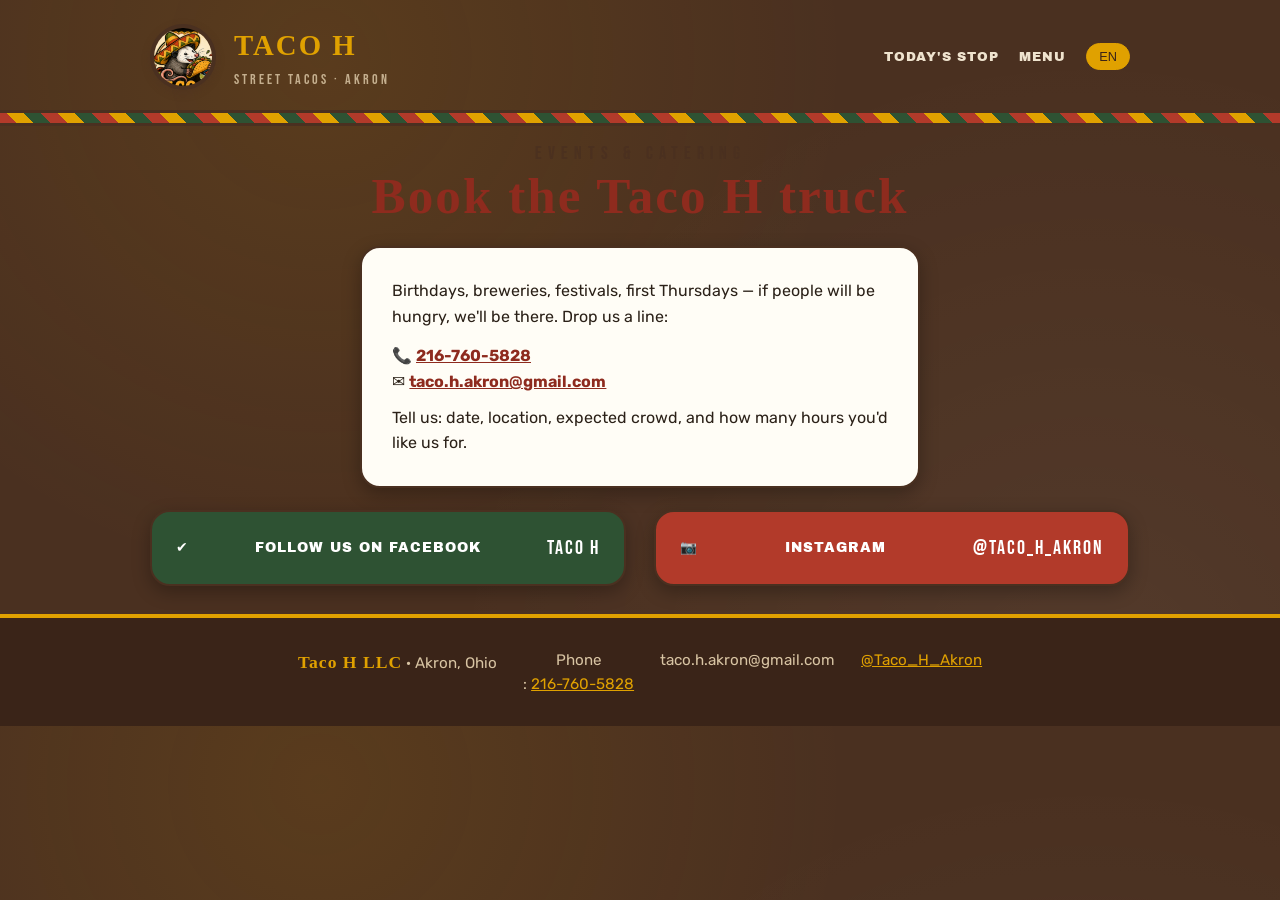
==== contact.html @ 6ab4b932 "Taco H site v10: static bilingual (EN/ES) home, menu, book — modular skin, real menu + stop single s" ====
<!DOCTYPE html>
<html lang="en">
<head>
<meta charset="UTF-8">
<meta name="viewport" content="width=device-width, initial-scale=1.0">
<title>Book the truck — Taco H, Akron Ohio</title>
<meta name="description" content="Book the Taco H food truck for your event in Akron, Ohio.">
<link rel="stylesheet" href="./assets/css/taco.css">
</head>
<body class="en">
<header class="site-header">
  <div class="wrap">
    <img class="badge" src="./assets/img/mascot_badge_circle_2026-09-22.png" alt="Taco H mascot">
    <div>
      <a class="wordmark" href="./index.html">TACO H</a>
      <div class="tagline">street tacos · akron</div>
    </div>
    <nav>
      <a href="./index.html" data-lang="en">Today's stop</a>
      <a href="./index.html" data-lang="es">Parada de hoy</a>
      <a href="./menu.html" data-lang="en">Menu</a>
      <a href="./menu.html" data-lang="es">Menú</a>
      <div class="lang" role="group" aria-label="Language">
        <button data-lang="en" onclick="setLang('en')">EN</button>
        <button data-lang="es" onclick="setLang('es')">ES</button>
      </div>
    </nav>
  </div>
</header>
<div class="folk"></div>

<section>
  <div class="wrap">
    <div class="sub" style="font-family:var(--font-stamp);letter-spacing:6px;color:var(--dark);text-transform:uppercase;opacity:.8;font-size:1.1rem;text-align:center">Events &amp; catering</div>
    <h1 style="font-family:var(--font-display);font-size:3.2rem;letter-spacing:2px;color:var(--brick-dark);text-align:center;line-height:1.1" data-lang="en">Book the Taco H truck</h1>
    <h1 style="font-family:var(--font-display);font-size:3.2rem;letter-spacing:2px;color:var(--brick-dark);text-align:center;line-height:1.1" data-lang="es">Reserva el camión Taco H</h1>

    <div class="contact-card">
      <p data-lang="en">Birthdays, breweries, festivals, first Thursdays — if people will be hungry, we'll be there. Drop us a line:</p>
      <p data-lang="es">Cumpleaños, cervecerías, festivales — si habrá gente con hambre, ahí estaremos. Escríbenos:</p>
      <p style="margin:14px 0 6px">📞 <a href="tel:+12167605828">216-760-5828</a><br>
      ✉️ <a href="mailto:taco.h.akron@gmail.com?subject=Book%20the%20Taco%20H%20truck">taco.h.akron@gmail.com</a></p>
      <p data-lang="en" style="margin-top:10px">Tell us: date, location, expected crowd, and how many hours you'd like us for.</p>
      <p data-lang="es" style="margin-top:10px">Cuéntanos: fecha, lugar, cuánta gente esperas y por cuántas horas.</p>
    </div>

    <div class="social" style="margin-top:22px">
      <a class="fb" href="#" data-fb-todo="verify FB page URL"><span>✔</span><span data-lang="en">Follow us on Facebook</span><span data-lang="es">Síguenos en Facebook</span><span class="handle">Taco H</span></a>
      <a class="ig" href="https://www.instagram.com/Taco_H_Akron" target="_blank" rel="noopener"><span>📷</span><span>Instagram</span><span class="handle">@Taco_H_Akron</span></a>
    </div>
  </div>
</section>

<footer>
  <div class="wrap">
    <span><strong>Taco H LLC</strong> · Akron, Ohio</span>
    <span><span data-lang="en">Phone</span><span data-lang="es">Teléfono</span>: <a href="tel:+12167605828">216-760-5828</a></span>
    <span>taco.h.akron@gmail.com</span>
    <span><a href="https://www.instagram.com/Taco_H_Akron" target="_blank" rel="noopener">@Taco_H_Akron</a></span>
  </div>
</footer>

<script src="./assets/js/main.js"></script>
</body>
</html>
---- assets/css/taco.css ----
/* ============================================================
   TACO H — brand stylesheet v7 (modular / spacious / mobile-first)
   2026-09-22 · Egon · tokens stable; layout restructured
   ============================================================ */

@import url('https://fonts.googleapis.com/css2?family=Archivo+Black&family=Bebas+Neue&family=Rubik:wght@400;600;700&display=swap');

:root{
  --parchment:#f1d8ae; --dark:#4A3020; --dark2:#3A2418;
  --brick:#B23A2A; --brick-dark:#8E2B1E; --gold:#E0A100; --green:#2E5233;
  --ink:#2B2118; --paper:#FFFDF6;
  --font-display:Georgia,'Times New Roman',serif;
  --font-stamp:'Bebas Neue','Archivo Black',sans-serif;
  --font-head:'Archivo Black',sans-serif;
  --font-body:'Rubik',system-ui,sans-serif;
  --r-lg:20px;  /* module radius */
  --r-md:14px;  /* inner radius */
  --shadow:0 6px 18px rgba(0,0,0,.28);
  --sp:48px;    /* section rhythm */
}

*{box-sizing:border-box;margin:0}
img{max-width:100%}
a{color:var(--brick-dark)}
h1{font-weight:700}
html{scroll-behavior:smooth}
body{font-family:var(--font-body);color:#EFE3CE;line-height:1.6;
  background:radial-gradient(circle at 25% 8%, rgba(224,161,0,.1), transparent 45%),
             radial-gradient(circle at 85% 95%, rgba(255,253,246,.05), transparent 50%),
             var(--dark)}

.wrap{max-width:1020px;margin:0 auto;padding:0 20px}

/* folk-art band */
.folk{height:16px;background:repeating-linear-gradient(45deg,var(--brick) 0 12px,var(--gold) 12px 24px,var(--green) 24px 36px);border-top:3px solid var(--dark);border-bottom:3px solid var(--dark)}

/* generic module — the rounded square every decision lives in */
.module{background:var(--paper);color:var(--ink);border:2px solid var(--dark);border-radius:var(--r-lg);padding:30px;box-shadow:var(--shadow)}
.map-mod{margin-top:28px;padding:14px}

/* header */
.site-header{padding:22px 0 18px}
.site-header .wrap{display:flex;align-items:center;gap:18px;flex-wrap:wrap}
.badge{width:66px;height:66px;border-radius:50%;border:4px solid var(--dark);object-fit:cover;box-shadow:0 3px 8px rgba(74,48,32,.3);flex:0 0 auto}
.wordmark{font-family:var(--font-display);font-weight:700;font-size:1.8rem;letter-spacing:2px;color:var(--gold);text-decoration:none}
.tagline{font-family:var(--font-stamp);font-size:.85rem;letter-spacing:3px;color:#D8C4A3;text-transform:uppercase;opacity:.85;margin-top:2px}
nav{margin-left:auto;display:flex;gap:20px;align-items:center;flex-wrap:wrap}
nav a{color:#EFE3CE;text-decoration:none;font-family:var(--font-head);font-size:.8rem;letter-spacing:1px;text-transform:uppercase}
nav a:hover{color:var(--gold)}
.lang{display:flex;gap:6px}
.lang button{background:transparent;border:1.5px solid var(--gold);border-radius:999px;padding:5px 12px;font-size:.8rem;cursor:pointer;color:var(--gold)}
.lang button.active{background:var(--gold);color:var(--dark2)}

/* hero — modular: badge + title + copy in one big rounded square */
.hero{text-align:center;padding:14px 0}
.hero-mod{background:var(--paper);color:var(--ink);border:2px solid var(--dark);border-radius:var(--r-lg);padding:40px 30px;box-shadow:var(--shadow);display:flex;flex-direction:column;align-items:center}
.badge-lg{width:200px;height:200px;border-radius:50%;border:8px solid var(--dark);box-shadow:0 0 0 4px var(--gold),0 10px 22px rgba(74,48,32,.35);object-fit:cover;object-position:center 20%;margin:0 auto 20px}
.hero h1{font-family:var(--font-display);font-size:clamp(3rem, 10vw, 5.2rem);letter-spacing:3px;color:var(--brick-dark);line-height:1.05;text-transform:uppercase}
.hero .sub{font-family:var(--font-stamp);font-size:1.15rem;letter-spacing:6px;color:var(--green);text-transform:uppercase;margin-top:20px}
.hero .copy{max-width:560px;margin:20px auto 0;color:#5c4630;font-size:1.08rem}
.hero-cta{display:flex;gap:12px;justify-content:center;flex-wrap:wrap;margin-top:28px}
.btn{display:inline-block;font-family:var(--font-head);font-size:.9rem;letter-spacing:1px;text-transform:uppercase;background:var(--gold);color:var(--dark2);padding:15px 30px;border-radius:999px;text-decoration:none;box-shadow:0 4px 12px rgba(0,0,0,.25);border:2px solid var(--dark)}
.btn:hover{background:#c89400}

/* sections: uniform rhythm — thin section pads + 28 module gaps = 28 everywhere */
section{padding:14px 0}
.grid{display:grid;gap:28px;grid-template-columns:1fr}
@media(min-width:860px){.grid{grid-template-columns:1.15fr .85fr}}
.card{background:var(--paper);color:var(--ink);border:2px solid var(--dark);border-radius:var(--r-lg);padding:28px;box-shadow:var(--shadow)}
.card h3{font-family:var(--font-head);font-size:.8rem;letter-spacing:2px;text-transform:uppercase;color:var(--parchment);background:var(--brick-dark);display:inline-block;padding:4px 12px;border-radius:6px;margin-bottom:16px}
.stop{font-family:var(--font-display);font-size:1.2rem;letter-spacing:.5px;color:var(--ink)}
.chips{display:flex;gap:10px;flex-wrap:wrap;margin-top:16px}
.chip{font-family:var(--font-stamp);letter-spacing:1px;border:1.5px solid var(--brick);color:var(--brick-dark);border-radius:999px;padding:5px 14px;font-size:.95rem;background:var(--parchment)}
.map-mod{margin-top:28px;padding:12px}
.map-frame{border:0;border-radius:calc(var(--r-lg) - 8px);width:100%;height:280px;background:#ddd;display:block}

/* menu */
.menu-grid{display:grid;gap:28px;grid-template-columns:1fr}
@media(min-width:860px){.menu-grid{grid-template-columns:1fr 1fr}}
.menu-group{background:var(--paper);color:var(--ink);border:2px solid var(--dark);border-radius:var(--r-lg);padding:26px;box-shadow:var(--shadow)}
.menu-group h3{font-family:var(--font-head);font-size:.8rem;letter-spacing:2px;text-transform:uppercase;color:var(--parchment);background:var(--brick-dark);display:inline-block;padding:4px 12px;border-radius:6px;margin-bottom:16px}
.menu-item{display:flex;justify-content:space-between;gap:12px;padding:8px 0;border-bottom:1px dotted rgba(43,33,24,.4);color:var(--ink)}
.menu-item .price{font-weight:700;color:var(--green);white-space:nowrap}
.item-desc{display:block;font-size:.8rem;color:#8a7a62;margin-top:3px}
.menu-note{font-size:.85rem;color:#b8a27f;margin-top:18px;text-align:center}

/* stop pods — Today's stop and Contact each in their own module */
.stop-pods{display:grid;gap:28px;grid-template-columns:1fr 1fr;align-items:stretch}
@media(max-width:760px){.stop-pods{grid-template-columns:1fr}}
.module h3,.card h3,.stop-side h3,.contact-side h3{font-family:var(--font-head);font-size:.8rem;letter-spacing:2px;text-transform:uppercase;color:var(--parchment);background:var(--brick-dark);display:inline-block;padding:4px 12px;border-radius:6px;margin-bottom:16px}
.contact-mini{display:flex;flex-direction:column;gap:12px;font-size:1.02rem;margin-top:2px}
.contact-mini a{font-weight:700;color:var(--brick-dark)}
.contact-mini .k{font-family:var(--font-head);font-size:.66rem;letter-spacing:1.5px;text-transform:uppercase;color:#8a7a62;display:block}

/* home menu — full real-card entries, two columns */
.home-menu{display:grid;gap:28px;grid-template-columns:1fr 1fr}
@media(max-width:760px){.home-menu{grid-template-columns:1fr}}
.home-menu h4{font-family:var(--font-head);font-size:.72rem;letter-spacing:2px;text-transform:uppercase;color:var(--brick-dark);border-bottom:2px solid var(--corn);display:inline-block;padding-bottom:4px;margin:0 0 10px}
.home-menu .chips{margin-top:10px}

/* social bars — modular rounded squares */
.social{margin-top:0;display:grid;gap:28px;grid-template-columns:1fr}
@media(min-width:640px){.social{grid-template-columns:1fr 1fr}}
.social a{display:flex;align-items:center;justify-content:space-between;gap:12px;padding:20px 24px;border-radius:var(--r-lg);text-decoration:none;color:#fff;font-family:var(--font-head);font-size:.85rem;letter-spacing:1px;text-transform:uppercase;border:2px solid var(--dark);box-shadow:var(--shadow)}
.social .fb{background:var(--green)}
.social .ig{background:var(--brick)}
.social .handle{font-family:var(--font-stamp);font-size:1.25rem;letter-spacing:2px}

/* contact */
.contact-card{background:var(--paper);color:var(--ink);border:2px solid var(--dark);border-radius:var(--r-lg);padding:30px;box-shadow:var(--shadow);max-width:560px;margin:22px auto 0}
.contact-card a{font-weight:700}

/* footer */
footer{background:var(--dark2);color:#D8C4A3;padding:30px 0;font-size:.95rem;border-top:4px solid var(--gold);margin-top:14px}
footer a{color:var(--gold)}
footer strong{font-family:var(--font-display);font-weight:700;font-size:1.1rem;letter-spacing:1px;color:var(--gold)}
footer .wrap{display:flex;justify-content:center;text-align:center;gap:26px;flex-wrap:wrap}

/* language hiding */
[data-lang]{display:none}
body.en [data-lang="en"]{display:block}
body.es [data-lang="es"]{display:block}

/* skeleton flags never ship */
.skeleton-flag{display:none}

/* ============ MOBILE (phone-first hardening) ============ */
@media (max-width:640px){
  .wrap{padding:0 14px}
  .site-header{padding:16px 0 14px}
  .badge{width:56px;height:56px}
  .wordmark{font-size:1.5rem}
  nav{width:100%;justify-content:flex-start;gap:14px;margin-left:0}
  nav a{font-size:.78rem}
  .folk{height:12px}
  .hero{padding:14px 0}
  .hero-mod{padding:30px 16px 26px;border-radius:16px}
  .badge-lg{width:150px;height:150px;border-width:6px}
  .hero h1{font-size:clamp(2.5rem, 12vw, 3.4rem);letter-spacing:2px}
  .hero .sub{font-size:1rem;letter-spacing:4px}
  .hero .copy{font-size:1rem}
  section{padding:14px 0}
  .card,.menu-group,.module{padding:22px 16px;border-radius:16px}
  .grid,.menu-grid,.stop-pods{gap:20px}
  .map-mod{margin-top:20px;padding:8px}
  .map-frame{height:220px}
  .social{gap:20px}
  .social a{flex-wrap:wrap;padding:16px 18px}
  .btn{width:100%;text-align:center}
  .hero-cta{width:100%}
  footer{margin-top:0}
  footer .wrap{gap:14px}
}
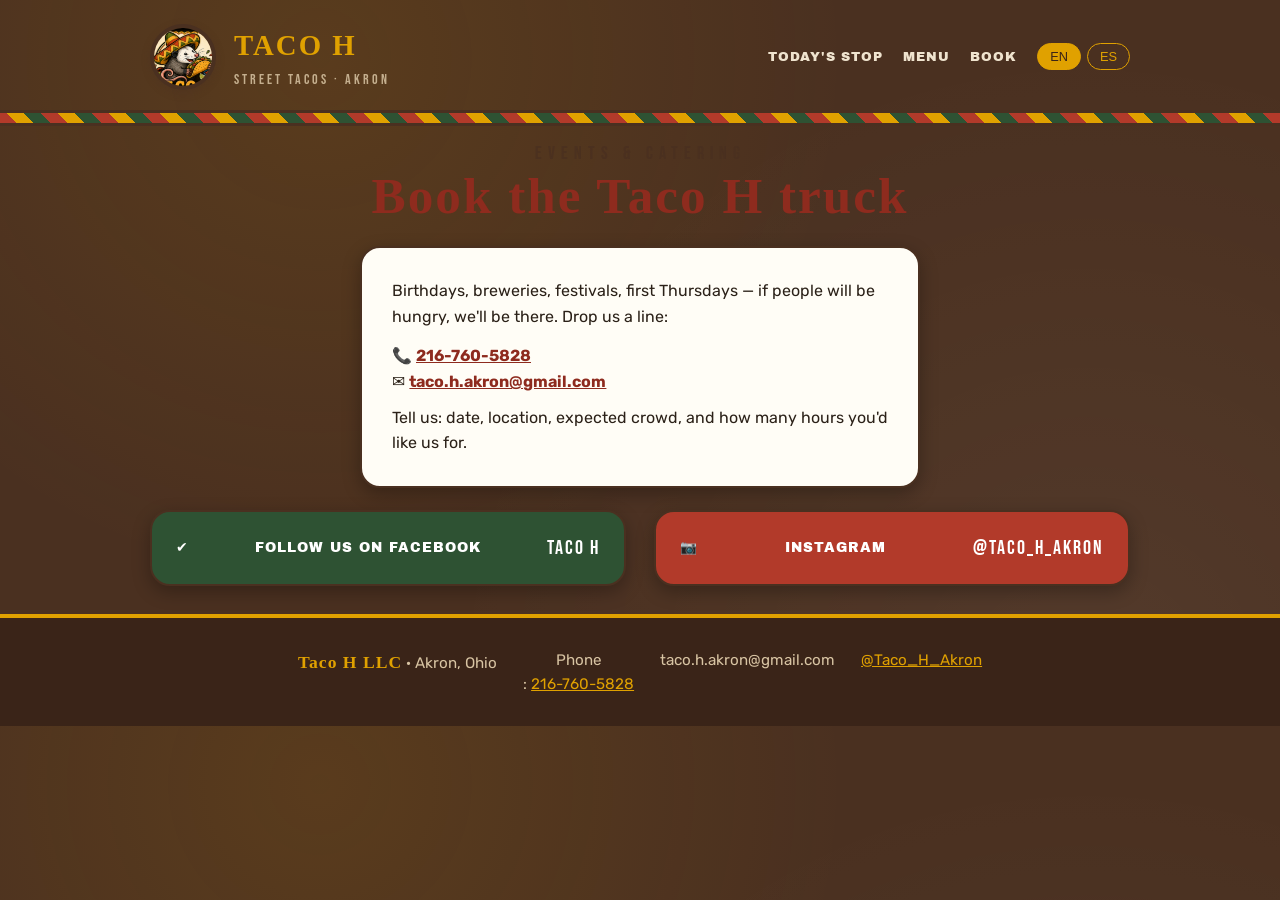
==== commit f56db79a: "Fix language coherence: toggle buttons always visible, single-language pills (specificity-hardened)," ====
--- a/contact.html
+++ b/contact.html
@@ -20,6 +20,8 @@
       <a href="./index.html" data-lang="es">Parada de hoy</a>
       <a href="./menu.html" data-lang="en">Menu</a>
       <a href="./menu.html" data-lang="es">Menú</a>
+      <a href="./contact.html" data-lang="en">Book</a>
+      <a href="./contact.html" data-lang="es">Reservar</a>
       <div class="lang" role="group" aria-label="Language">
         <button data-lang="en" onclick="setLang('en')">EN</button>
         <button data-lang="es" onclick="setLang('es')">ES</button>
--- a/assets/css/taco.css
+++ b/assets/css/taco.css
@@ -116,10 +116,14 @@
 footer strong{font-family:var(--font-display);font-weight:700;font-size:1.1rem;letter-spacing:1px;color:var(--gold)}
 footer .wrap{display:flex;justify-content:center;text-align:center;gap:26px;flex-wrap:wrap}
 
-/* language hiding */
-[data-lang]{display:none}
-body.en [data-lang="en"]{display:block}
-body.es [data-lang="es"]{display:block}
+/* language hiding — robust specificity */
+[data-lang]{display:none !important}
+body.en [data-lang="en"]{display:block !important}
+body.es [data-lang="es"]{display:block !important}
+/* pills/headers keep pill shape in active language */
+body.en h3[data-lang="en"], body.es h3[data-lang="es"]{display:inline-block !important}
+/* the toggle buttons are controls, not content — always visible */
+.lang button{display:inline-block !important}
 
 /* skeleton flags never ship */
 .skeleton-flag{display:none}
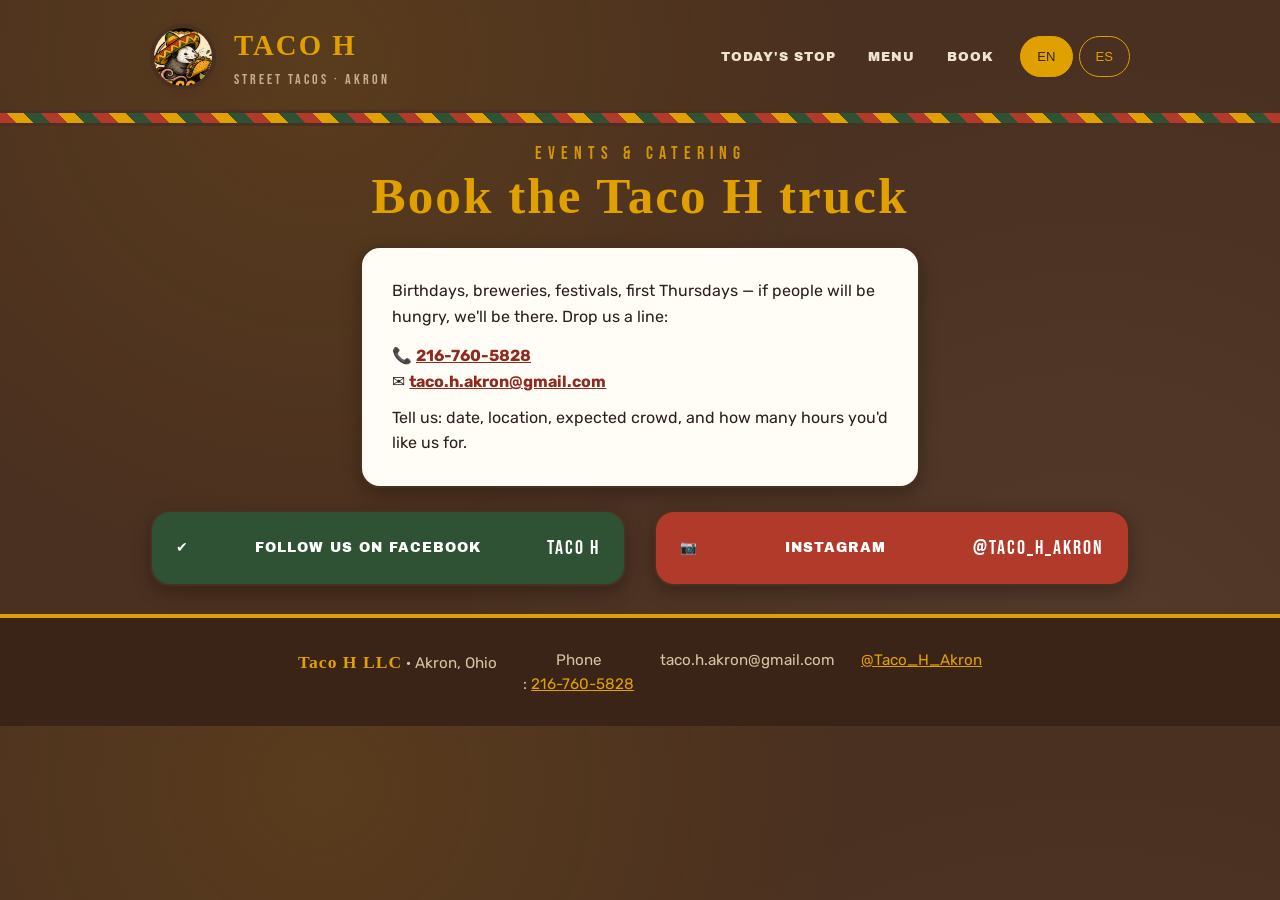
==== commit 51232566: "analytics-passes week one: QR-menu title contrast, bilingual meats (en/es), XSS-safe menu renderers," ====
--- a/contact.html
+++ b/contact.html
@@ -33,9 +33,9 @@
 
 <section>
   <div class="wrap">
-    <div class="sub" style="font-family:var(--font-stamp);letter-spacing:6px;color:var(--dark);text-transform:uppercase;opacity:.8;font-size:1.1rem;text-align:center">Events &amp; catering</div>
-    <h1 style="font-family:var(--font-display);font-size:3.2rem;letter-spacing:2px;color:var(--brick-dark);text-align:center;line-height:1.1" data-lang="en">Book the Taco H truck</h1>
-    <h1 style="font-family:var(--font-display);font-size:3.2rem;letter-spacing:2px;color:var(--brick-dark);text-align:center;line-height:1.1" data-lang="es">Reserva el camión Taco H</h1>
+    <div class="sub" style="font-family:var(--font-stamp);letter-spacing:6px;color:var(--gold);text-transform:uppercase;opacity:.9;font-size:1.1rem;text-align:center"><span data-lang="en">Events &amp; catering</span><span data-lang="es">Eventos y catering</span></div>
+    <h1 style="font-family:var(--font-display);font-size:3.2rem;letter-spacing:2px;color:var(--gold);text-align:center;line-height:1.1" data-lang="en">Book the Taco H truck</h1>
+    <h1 style="font-family:var(--font-display);font-size:3.2rem;letter-spacing:2px;color:var(--gold);text-align:center;line-height:1.1" data-lang="es">Reserva el camión Taco H</h1>
 
     <div class="contact-card">
       <p data-lang="en">Birthdays, breweries, festivals, first Thursdays — if people will be hungry, we'll be there. Drop us a line:</p>
@@ -62,6 +62,7 @@
   </div>
 </footer>
 
+<script src="./assets/js/analytics.js"></script>
 <script src="./assets/js/main.js"></script>
 </body>
 </html>
--- a/assets/css/taco.css
+++ b/assets/css/taco.css
@@ -8,7 +8,7 @@
 :root{
   --parchment:#f1d8ae; --dark:#4A3020; --dark2:#3A2418;
   --brick:#B23A2A; --brick-dark:#8E2B1E; --gold:#E0A100; --green:#2E5233;
-  --ink:#2B2118; --paper:#FFFDF6;
+  --ink:#2B2118; --paper:#FFFDF6; --corn:#F0D9A8;
   --font-display:Georgia,'Times New Roman',serif;
   --font-stamp:'Bebas Neue','Archivo Black',sans-serif;
   --font-head:'Archivo Black',sans-serif;
@@ -45,10 +45,10 @@
 .wordmark{font-family:var(--font-display);font-weight:700;font-size:1.8rem;letter-spacing:2px;color:var(--gold);text-decoration:none}
 .tagline{font-family:var(--font-stamp);font-size:.85rem;letter-spacing:3px;color:#D8C4A3;text-transform:uppercase;opacity:.85;margin-top:2px}
 nav{margin-left:auto;display:flex;gap:20px;align-items:center;flex-wrap:wrap}
-nav a{color:#EFE3CE;text-decoration:none;font-family:var(--font-head);font-size:.8rem;letter-spacing:1px;text-transform:uppercase}
+nav a{color:#EFE3CE;text-decoration:none;font-family:var(--font-head);font-size:.8rem;letter-spacing:1px;text-transform:uppercase;padding:10px 6px}
 nav a:hover{color:var(--gold)}
 .lang{display:flex;gap:6px}
-.lang button{background:transparent;border:1.5px solid var(--gold);border-radius:999px;padding:5px 12px;font-size:.8rem;cursor:pointer;color:var(--gold)}
+.lang button{background:transparent;border:1.5px solid var(--gold);border-radius:999px;padding:12px 16px;font-size:.82rem;cursor:pointer;color:var(--gold)}
 .lang button.active{background:var(--gold);color:var(--dark2)}
 
 /* hero — modular: badge + title + copy in one big rounded square */
@@ -68,7 +68,8 @@
 @media(min-width:860px){.grid{grid-template-columns:1.15fr .85fr}}
 .card{background:var(--paper);color:var(--ink);border:2px solid var(--dark);border-radius:var(--r-lg);padding:28px;box-shadow:var(--shadow)}
 .card h3{font-family:var(--font-head);font-size:.8rem;letter-spacing:2px;text-transform:uppercase;color:var(--parchment);background:var(--brick-dark);display:inline-block;padding:4px 12px;border-radius:6px;margin-bottom:16px}
-.stop{font-family:var(--font-display);font-size:1.2rem;letter-spacing:.5px;color:var(--ink)}
+.stop,.stop-name{font-family:var(--font-display);font-size:1.2rem;letter-spacing:.5px;color:var(--ink)}
+.stop-time{color:var(--ink)}
 .chips{display:flex;gap:10px;flex-wrap:wrap;margin-top:16px}
 .chip{font-family:var(--font-stamp);letter-spacing:1px;border:1.5px solid var(--brick);color:var(--brick-dark);border-radius:999px;padding:5px 14px;font-size:.95rem;background:var(--parchment)}
 .map-mod{margin-top:28px;padding:12px}
@@ -81,7 +82,7 @@
 .menu-group h3{font-family:var(--font-head);font-size:.8rem;letter-spacing:2px;text-transform:uppercase;color:var(--parchment);background:var(--brick-dark);display:inline-block;padding:4px 12px;border-radius:6px;margin-bottom:16px}
 .menu-item{display:flex;justify-content:space-between;gap:12px;padding:8px 0;border-bottom:1px dotted rgba(43,33,24,.4);color:var(--ink)}
 .menu-item .price{font-weight:700;color:var(--green);white-space:nowrap}
-.item-desc{display:block;font-size:.8rem;color:#8a7a62;margin-top:3px}
+.item-desc{display:block;font-size:.8rem;color:#6f5c48;margin-top:3px}
 .menu-note{font-size:.85rem;color:#b8a27f;margin-top:18px;text-align:center}
 
 /* stop pods — Today's stop and Contact each in their own module */
